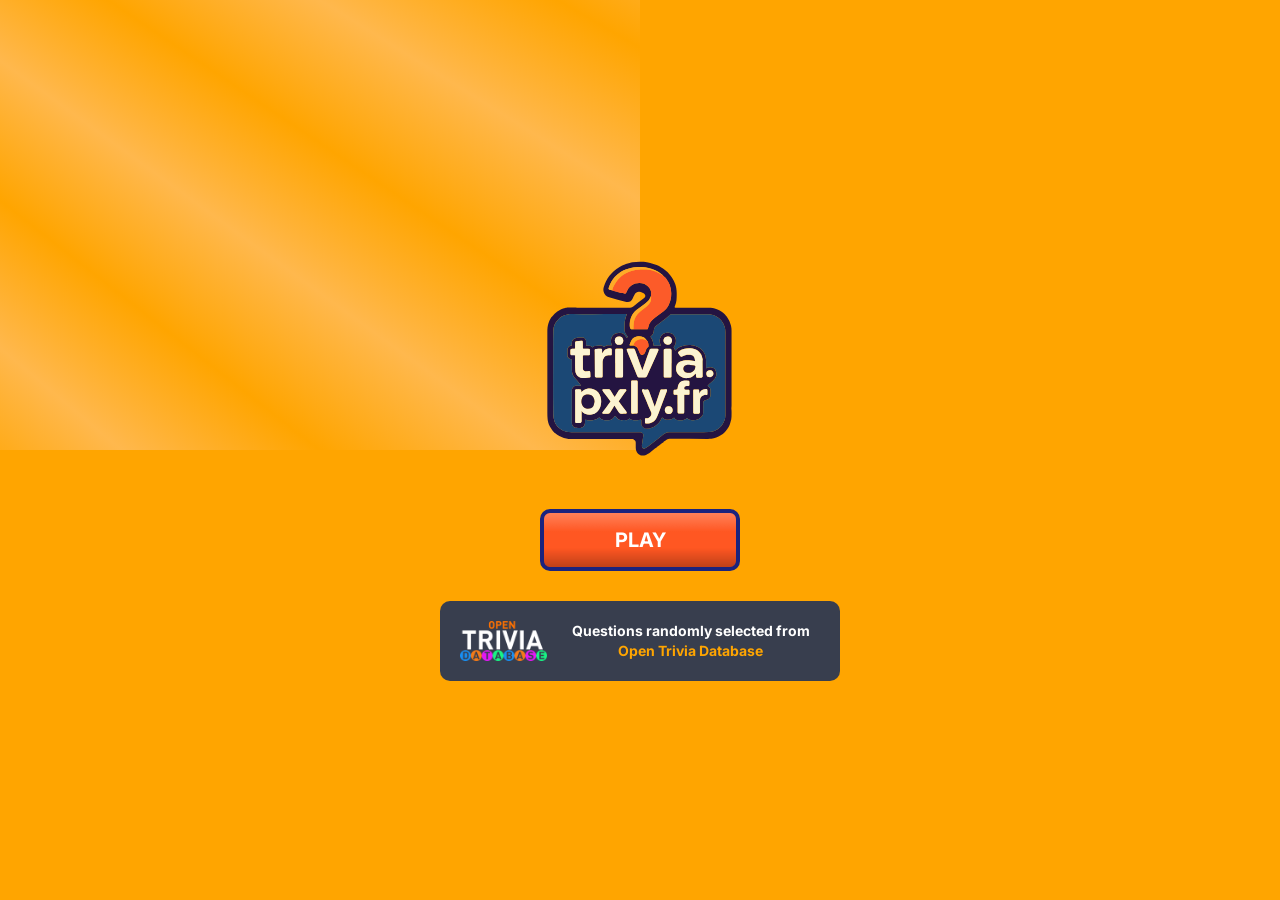
==== index.html @ 5b70786f "Add favicon and page description" ====
<!DOCTYPE html>
<html lang="fr">
<head>
    <meta charset="UTF-8">
    <meta name="viewport" content="width=device-width, initial-scale=1.0">
    <meta name="description" content="Test your knowledge with our fun trivia quiz game featuring random questions from various categories">
    <title>Quiz Trivia</title>
    <link rel="icon" type="image/x-icon" href="images/favicon.ico">
    <link rel="preconnect" href="https://fonts.googleapis.com">
    <link rel="preconnect" href="https://fonts.gstatic.com" crossorigin>
    <link href="https://fonts.googleapis.com/css2?family=Inter:wght@800&display=swap" rel="stylesheet">
    <link rel="stylesheet" href="styles/main.css">
</head>
<body>
    <div class="container">
        <div id="difficulty-indicator" class="difficulty-indicator">
            <img src="" alt="Difficulty Level" class="difficulty-icon">
        </div>
        <div id="question-counter" class="counter">1/10</div>
        <div class="logo-container">
            <img src="images/logo.svg" alt="Logo Trivia" class="logo">
        </div>
        <button class="btn btn-play">PLAY</button>
        <div class="attribution-box">
            <img src="images/opentrivia-logo.png" alt="Open Trivia DB Logo" class="otdb-logo">
            <p>Questions randomly selected from <a href="https://opentdb.com/" target="_blank">Open Trivia Database</a></p>
        </div>
        <div id="quiz-container" style="display: none;">
            <div id="loading-spinner" class="spinner"></div>
            <div id="quiz-content">
                <div id="category"></div>
                <div id="question"></div>
                <div id="answers"></div>
            </div>
        </div>
        <div id="end-screen" style="display: none;">
            <h1>YOUR SCORE</h1>
            <div class="final-score"></div>
            <button class="btn btn-play">REPLAY</button>
            <button class="btn btn-back">BACK</button>
        </div>
    </div>
    
    <script src="scripts/quiz.js"></script>
    <script src="scripts/main.js"></script>
</body>
</html>
---- styles/main.css ----
* {
    margin: 0;
    padding: 0;
    box-sizing: border-box;
}

body {
    font-family: 'Inter', sans-serif;
    font-weight: 700;
    background: #FFA500;
    min-height: 100vh;
    display: flex;
    justify-content: center;
    align-items: center;
    position: relative;
    overflow: hidden;
}

body::before {
    content: '';
    position: fixed;
    width: 500vw;
    height: 500vh;
    background: repeating-conic-gradient(
        from 0deg,
        #FFA500,
        #FFB84D 2deg,
        #FFA500 4deg
    );
    animation: rotate 60s linear infinite;
    z-index: 0;
    transform-origin: center;
    transform: translate(-50%, -50%);
}

@keyframes rotate {
    from { transform: rotate(0deg); }
    to { transform: rotate(360deg); }
}

.container {
    width: 100%;
    max-width: 800px;
    margin: 0 auto;
    padding: 20px;
    text-align: center;
    position: relative;
    padding-top: 60px;  /* Ajout d'un padding en haut pour le compteur */
}

.counter {
    position: fixed;
    bottom: 20px;
    left: 50%;
    transform: translateX(-50%);
    font-size: 15px;
    color: white;
    background-color: #1a237e;
    padding: 10px 20px;
    border-radius: 10px;
    border: 4px solid white;
    z-index: 2;
    display: none;
}

.btn {
    font-family: 'Inter', sans-serif;
    font-weight: 700;
    border: none;
    padding: 15px 30px;
    margin: 10px;
    border-radius: 10px;
    font-size: 20px;
    cursor: pointer;
    color: white;
    text-transform: uppercase;
    border: 4px solid #1a237e;
    transition: transform 0.2s;
    min-width: 200px;
    position: relative;
    z-index: 2;
    background-color: #0086e6;
    overflow: hidden;
}

.btn::before {
    content: '';
    position: absolute;
    top: 0;
    left: 0;
    width: 100%;
    height: 35%;
    background: linear-gradient(to bottom,
        rgba(255, 255, 255, 0.25) 0%,
        rgba(255, 255, 255, 0) 100%
    );
    pointer-events: none;
}

.btn::after {
    content: '';
    position: absolute;
    bottom: 0;
    left: 0;
    width: 100%;
    height: 35%;
    background: linear-gradient(to top,
        rgba(0, 0, 0, 0.25) 0%,
        rgba(0, 0, 0, 0) 100%
    );
    pointer-events: none;
}

.btn:hover {
    transform: scale(1.05);
}

.btn-play {
    background-color: #FF5722;
}

.btn-true {
    background-color: #4CAF50;
}

.btn-false {
    background-color: #f44336;
}

#quiz-content {
    display: flex;
    flex-direction: column;
    align-items: center;
    width: 100%;
}

#quiz-container {
    display: flex;
    flex-direction: column;
    align-items: center;
    position: relative;
    z-index: 2;
    width: 100%;
}

#question {
    font-size: 24px;
    color: #0086e6;
    margin-bottom: 20px;
    background: rgba(255, 255, 255, 0.9);
    padding: 20px;
    border-radius: 10px;
    border: 4px solid #1a237e;
}

#answers {
    display: flex;
    flex-direction: column;
    width: 100%;
    max-width: 400px;
}

@media (max-width: 768px) {
    .btn {
        font-size: 20px;
        padding: 12px 24px;
        min-width: 160px;
    }
}

.feedback {
    position: fixed;
    top: 40px;
    left: 50%;
    transform: translateX(-50%);
    padding: 20px 40px;
    border-radius: 10px;
    color: white;
    font-size: 24px;
    z-index: 1000;
    animation: slideDown 1s ease-in-out;
}

.feedback.correct {
    background-color: #4CAF50;
    border: 4px solid #1a237e;
}

.feedback.incorrect {
    background-color: #f44336;
    border: 4px solid #1a237e;
    animation: slideDown 2s ease-in-out;
}

@keyframes slideDown {
    0% { 
        opacity: 0;
        transform: translate(-50%, -100%);
    }
    20% { 
        opacity: 1;
        transform: translate(-50%, 0);
    }
    80% { 
        opacity: 1;
        transform: translate(-50%, 0);
    }
    100% { 
        opacity: 0;
        transform: translate(-50%, -100%);
    }
}

#category {
    font-size: 20px;
    color: #1a237e;
    margin-bottom: 30px;
    display: inline-block;
    line-height: 1em;
    text-transform: uppercase;
}

#category::first-letter {
    font-size: 50px;
    margin-right: 10px;
    vertical-align: middle;
}

.spinner {
    width: 50px;
    height: 50px;
    border: 5px solid rgba(255, 255, 255, 0.3);
    border-radius: 50%;
    border-top-color: white;
    animation: spin 1s ease-in-out infinite;
    margin: 20px auto;
}

@keyframes spin {
    to { transform: rotate(360deg); }
}

.logo-container {
    width: 100%;
    display: flex;
    justify-content: center;
    align-items: center;
    margin-bottom: 40px;
}

.logo {
    width: 200px;
    height: 200px;
    animation: gentleRotate 10s ease-in-out infinite;
}

@keyframes gentleRotate {
    0% { transform: rotate(-5deg); }
    50% { transform: rotate(5deg); }
    100% { transform: rotate(-5deg); }
}

.btn-back {
    background-color: #1a237e;
}

#end-screen {
    display: flex;
    flex-direction: column;
    align-items: center;
    gap: 30px;
    z-index: 2;
    position: relative;
}

#end-screen h1 {
    color: #1a237e;
    font-size: 30px;
    text-transform: uppercase;
}

.final-score {
    font-size: 72px;
    color: #1a237e;
    font-weight: bold;
}


.attribution-box {
    background-color: #383e4e;
    padding: 20px;
    border-radius: 10px;
    margin-top: 20px;
    color: white;
    display: flex;
    align-items: center;
    gap: 15px;
    max-width: 400px;
    margin-left: auto;
    margin-right: auto;
}

.attribution-box img.otdb-logo {
    width: 87px;
    height: 40px;
}

.attribution-box p {
    margin: 0;
    font-size: 14px;
    line-height: 1.4;
}

.attribution-box a {
    color: #FFA500;
    text-decoration: none;
}

.attribution-box a:hover {
    text-decoration: underline;
}

.difficulty-indicator {
    position: fixed;
    top: 0px;
    left: 50%;
    transform: translateX(-50%);
    display: none;
}

.difficulty-icon {
    width: 100px;
    height: 50px;
}
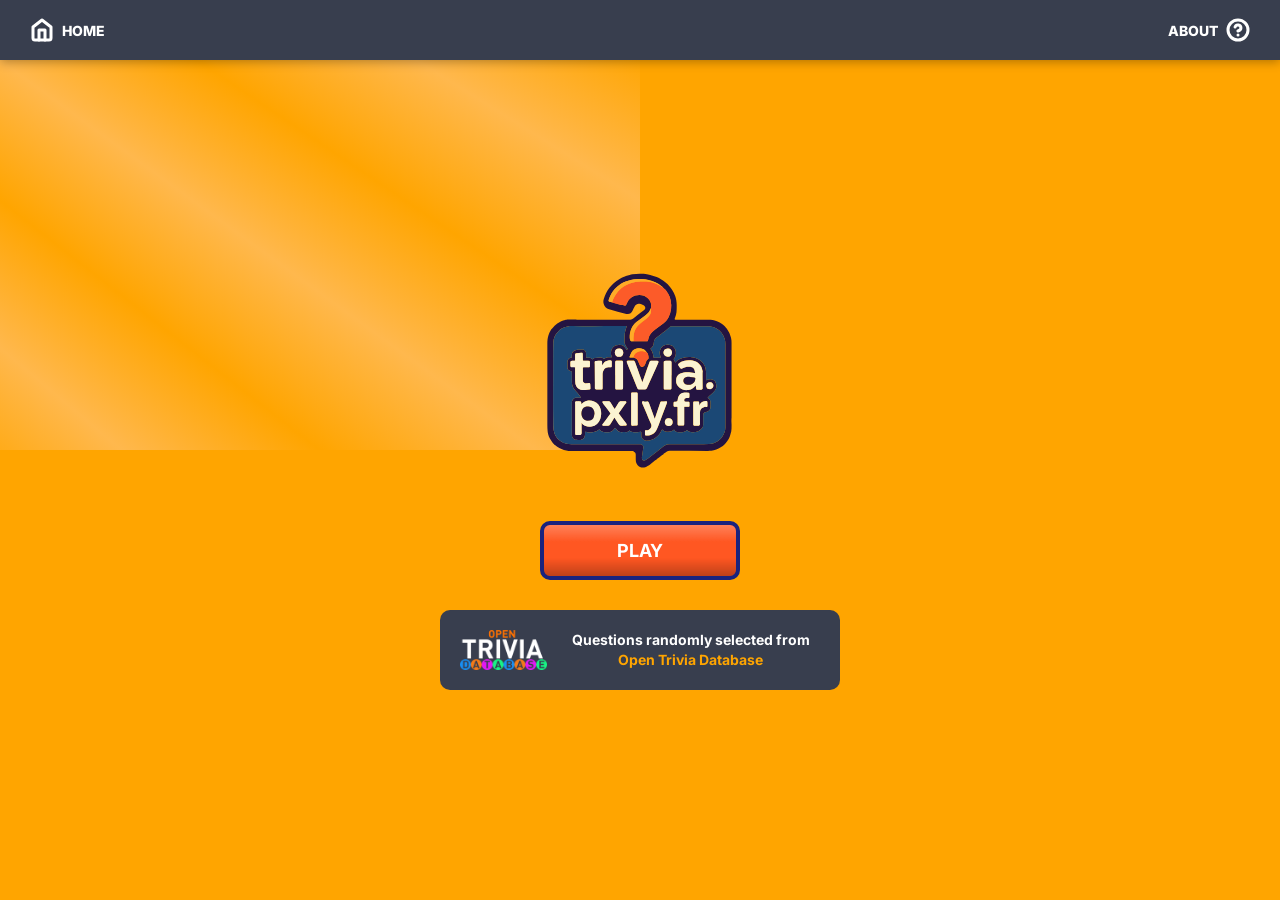
==== commit fd96abcb: "Déplace l'application à la racine du projet et retire .gitignore" ====
--- a/index.html
+++ b/index.html
@@ -1,29 +1,113 @@
 <!DOCTYPE html>
 <html lang="fr">
+
 <head>
     <meta charset="UTF-8">
     <meta name="viewport" content="width=device-width, initial-scale=1.0">
-    <meta name="description" content="Test your knowledge with our fun trivia quiz game featuring random questions from various categories">
+    <meta name="description"
+        content="Test your knowledge with our fun trivia quiz game featuring random questions from various categories">
     <title>Quiz Trivia</title>
     <link rel="icon" type="image/x-icon" href="images/favicon.ico">
+    <link rel="manifest" href="manifest.json">
+    <meta name="theme-color" content="#1a237e">
+    <link rel="apple-touch-icon" href="images/icon-192x192.png">
     <link rel="preconnect" href="https://fonts.googleapis.com">
     <link rel="preconnect" href="https://fonts.gstatic.com" crossorigin>
     <link href="https://fonts.googleapis.com/css2?family=Inter:wght@800&display=swap" rel="stylesheet">
     <link rel="stylesheet" href="styles/main.css">
 </head>
+
 <body>
+    <nav class="navbar">
+        <button id="nav-home" class="nav-btn">
+            <svg class="nav-icon" viewBox="0 0 24 24" fill="none" stroke="currentColor" stroke-width="3"
+                stroke-linecap="round" stroke-linejoin="round">
+                <path d="m3 9 9-7 9 7v11a2 2 0 0 1-2 2H5a2 2 0 0 1-2-2z" />
+                <polyline points="9 22 9 12 15 12 15 22" />
+            </svg>
+            <span>HOME</span>
+        </button>
+        <button id="nav-about" class="nav-btn">
+            <span>ABOUT</span>
+            <svg class="nav-icon" viewBox="0 0 24 24" fill="none" stroke="currentColor" stroke-width="3"
+                stroke-linecap="round" stroke-linejoin="round">
+                <circle cx="12" cy="12" r="10" />
+                <path d="M9.09 9a3 3 0 0 1 5.83 1c0 2-3 3-3 3" />
+                <line x1="12" y1="17" x2="12.01" y2="17" />
+            </svg>
+        </button>
+    </nav>
+
+    <div id="about-modal" class="modal">
+        <div class="modal-content">
+            <span class="close-modal">&times;</span>
+            <h2>RULES OF THE GAME</h2>
+            <div class="modal-body">
+                <p>Welcome to <strong>Quiz Trivia</strong>! Test your knowledge across many categories.</p>
+                <ul>
+                    <li>You have <strong>10 questions</strong> per game.</li>
+                    <li>Each correct answer earns you <strong>10 points</strong>.</li>
+                    <li>Use <strong>/2</strong> jokers to remove two wrong answers.</li>
+                    <li>Try to get the highest score possible!</li>
+                </ul>
+            </div>
+            <button class="btn btn-play close-modal-btn">GOT IT!</button>
+        </div>
+    </div>
+
     <div class="container">
         <div id="difficulty-indicator" class="difficulty-indicator">
-            <img src="" alt="Difficulty Level" class="difficulty-icon">
+            <span class="difficulty-text"></span>
+        </div>
+        <div id="helper-buttons" class="helper-buttons" style="display: none;">
+            <button class="helper-btn">/2</button>
+            <button class="helper-btn">/2</button>
+            <button class="helper-btn">/2</button>
         </div>
         <div id="question-counter" class="counter">1/10</div>
         <div class="logo-container">
             <img src="images/logo.svg" alt="Logo Trivia" class="logo">
         </div>
-        <button class="btn btn-play">PLAY</button>
+        <button id="start-btn" class="btn btn-play">PLAY</button>
+
+        <div id="category-selection" style="display: none;">
+            <h2 class="selection-title">CHOOSE A THEME</h2>
+            <div class="select-wrapper">
+                <select id="category-select" class="custom-select">
+                    <option value="">🌐 Mixed / Random</option>
+                    <option value="9">🌐 General Knowledge</option>
+                    <option value="10">📚 Entertainment: Books</option>
+                    <option value="11">🎬 Entertainment: Film</option>
+                    <option value="12">🎵 Entertainment: Music</option>
+                    <option value="13">🎭 Entertainment: Musicals & Theatres</option>
+                    <option value="14">📺 Entertainment: Television</option>
+                    <option value="15">🎮 Entertainment: Video Games</option>
+                    <option value="16">🎲 Entertainment: Board Games</option>
+                    <option value="17">🌿 Science & Nature</option>
+                    <option value="18">💻 Science: Computers</option>
+                    <option value="19">➗ Science: Mathematics</option>
+                    <option value="20">🧙 Mythology</option>
+                    <option value="21">⚽ Sports</option>
+                    <option value="22">🗺️ Geography</option>
+                    <option value="23">🏛️ History</option>
+                    <option value="24">🗳️ Politics</option>
+                    <option value="25">🎨 Art</option>
+                    <option value="26">🌟 Celebrities</option>
+                    <option value="27">🐾 Animals</option>
+                    <option value="28">🚗 Vehicles</option>
+                    <option value="29">💥 Entertainment: Comics</option>
+                    <option value="30">📱 Science: Gadgets</option>
+                    <option value="31">🎌 Entertainment: Japanese Anime & Manga</option>
+                    <option value="32">🐭 Entertainment: Cartoon & Animations</option>
+                </select>
+            </div>
+            <button id="confirm-category-btn" class="btn btn-play">START QUIZ</button>
+        </div>
+
         <div class="attribution-box">
             <img src="images/opentrivia-logo.png" alt="Open Trivia DB Logo" class="otdb-logo">
-            <p>Questions randomly selected from <a href="https://opentdb.com/" target="_blank">Open Trivia Database</a></p>
+            <p>Questions randomly selected from <a href="https://opentdb.com/" target="_blank">Open Trivia Database</a>
+            </p>
         </div>
         <div id="quiz-container" style="display: none;">
             <div id="loading-spinner" class="spinner"></div>
@@ -34,14 +118,34 @@
             </div>
         </div>
         <div id="end-screen" style="display: none;">
-            <h1>YOUR SCORE</h1>
-            <div class="final-score"></div>
-            <button class="btn btn-play">REPLAY</button>
-            <button class="btn btn-back">BACK</button>
+            <h1>FINAL SCORE</h1>
+            <div class="score-box">
+                <div class="final-score">0</div>
+                <div class="score-max">/ 100</div>
+            </div>
+            <div id="score-comment" class="score-comment">PERFECT!</div>
+            <div class="end-actions">
+                <button class="btn btn-play">REPLAY</button>
+                <button class="btn btn-back">BACK</button>
+            </div>
         </div>
     </div>
-    
+
     <script src="scripts/quiz.js"></script>
     <script src="scripts/main.js"></script>
+    <script>
+        if ('serviceWorker' in navigator) {
+            window.addEventListener('load', () => {
+                navigator.serviceWorker.register('sw.js')
+                    .then(registration => {
+                        console.log('ServiceWorker registration successful');
+                    })
+                    .catch(err => {
+                        console.log('ServiceWorker registration failed: ', err);
+                    });
+            });
+        }
+    </script>
 </body>
+
 </html>
--- a/styles/main.css
+++ b/styles/main.css
@@ -2,6 +2,11 @@
     margin: 0;
     padding: 0;
     box-sizing: border-box;
+}
+
+*:focus-visible {
+    outline: 4px solid #000000;
+    outline-offset: 2px;
 }
 
 body {
@@ -21,12 +26,10 @@
     position: fixed;
     width: 500vw;
     height: 500vh;
-    background: repeating-conic-gradient(
-        from 0deg,
-        #FFA500,
-        #FFB84D 2deg,
-        #FFA500 4deg
-    );
+    background: repeating-conic-gradient(from 0deg,
+            #FFA500,
+            #FFB84D 2deg,
+            #FFA500 4deg);
     animation: rotate 60s linear infinite;
     z-index: 0;
     transform-origin: center;
@@ -34,18 +37,27 @@
 }
 
 @keyframes rotate {
-    from { transform: rotate(0deg); }
-    to { transform: rotate(360deg); }
+    from {
+        transform: rotate(0deg);
+    }
+
+    to {
+        transform: rotate(360deg);
+    }
 }
 
 .container {
     width: 100%;
     max-width: 800px;
     margin: 0 auto;
-    padding: 20px;
+    padding: 80px 20px 20px;
     text-align: center;
     position: relative;
-    padding-top: 60px;  /* Ajout d'un padding en haut pour le compteur */
+    min-height: 100vh;
+    display: flex;
+    flex-direction: column;
+    justify-content: center;
+    align-items: center;
 }
 
 .counter {
@@ -66,11 +78,10 @@
 .btn {
     font-family: 'Inter', sans-serif;
     font-weight: 700;
-    border: none;
     padding: 15px 30px;
     margin: 10px;
     border-radius: 10px;
-    font-size: 20px;
+    font-size: 18px;
     cursor: pointer;
     color: white;
     text-transform: uppercase;
@@ -91,9 +102,8 @@
     width: 100%;
     height: 35%;
     background: linear-gradient(to bottom,
-        rgba(255, 255, 255, 0.25) 0%,
-        rgba(255, 255, 255, 0) 100%
-    );
+            rgba(255, 255, 255, 0.25) 0%,
+            rgba(255, 255, 255, 0) 100%);
     pointer-events: none;
 }
 
@@ -105,9 +115,8 @@
     width: 100%;
     height: 35%;
     background: linear-gradient(to top,
-        rgba(0, 0, 0, 0.25) 0%,
-        rgba(0, 0, 0, 0) 100%
-    );
+            rgba(0, 0, 0, 0.25) 0%,
+            rgba(0, 0, 0, 0) 100%);
     pointer-events: none;
 }
 
@@ -144,10 +153,10 @@
 }
 
 #question {
-    font-size: 24px;
-    color: #0086e6;
+    font-size: 20px;
+    color: #1a237e;
     margin-bottom: 20px;
-    background: rgba(255, 255, 255, 0.9);
+    background: #ffd183;
     padding: 20px;
     border-radius: 10px;
     border: 4px solid #1a237e;
@@ -162,7 +171,7 @@
 
 @media (max-width: 768px) {
     .btn {
-        font-size: 20px;
+        font-size: 16px;
         padding: 12px 24px;
         min-width: 160px;
     }
@@ -170,7 +179,7 @@
 
 .feedback {
     position: fixed;
-    top: 40px;
+    top: 100px;
     left: 50%;
     transform: translateX(-50%);
     padding: 20px 40px;
@@ -193,26 +202,29 @@
 }
 
 @keyframes slideDown {
-    0% { 
+    0% {
         opacity: 0;
         transform: translate(-50%, -100%);
     }
-    20% { 
+
+    20% {
         opacity: 1;
         transform: translate(-50%, 0);
     }
-    80% { 
+
+    80% {
         opacity: 1;
         transform: translate(-50%, 0);
     }
-    100% { 
+
+    100% {
         opacity: 0;
         transform: translate(-50%, -100%);
     }
 }
 
 #category {
-    font-size: 20px;
+    font-size: 16px;
     color: #1a237e;
     margin-bottom: 30px;
     display: inline-block;
@@ -221,7 +233,7 @@
 }
 
 #category::first-letter {
-    font-size: 50px;
+    font-size: 40px;
     margin-right: 10px;
     vertical-align: middle;
 }
@@ -237,7 +249,9 @@
 }
 
 @keyframes spin {
-    to { transform: rotate(360deg); }
+    to {
+        transform: rotate(360deg);
+    }
 }
 
 .logo-container {
@@ -255,9 +269,17 @@
 }
 
 @keyframes gentleRotate {
-    0% { transform: rotate(-5deg); }
-    50% { transform: rotate(5deg); }
-    100% { transform: rotate(-5deg); }
+    0% {
+        transform: rotate(-5deg);
+    }
+
+    50% {
+        transform: rotate(5deg);
+    }
+
+    100% {
+        transform: rotate(-5deg);
+    }
 }
 
 .btn-back {
@@ -265,24 +287,72 @@
 }
 
 #end-screen {
-    display: flex;
+    display: none;
     flex-direction: column;
     align-items: center;
-    gap: 30px;
+    gap: 20px;
     z-index: 2;
     position: relative;
+    background: rgba(255, 255, 255, 0.2);
+    backdrop-filter: blur(10px);
+    padding: 40px;
+    border-radius: 30px;
+    border: 6px solid #1a237e;
+    box-shadow: 0 15px 35px rgba(0, 0, 0, 0.2);
+    animation: celebrateIn 0.6s cubic-bezier(0.34, 1.56, 0.64, 1);
+}
+
+@keyframes celebrateIn {
+    0% {
+        transform: scale(0.5);
+        opacity: 0;
+    }
+
+    100% {
+        transform: scale(1);
+        opacity: 1;
+    }
 }
 
 #end-screen h1 {
     color: #1a237e;
-    font-size: 30px;
+    font-size: 28px;
     text-transform: uppercase;
+    margin: 0;
+    letter-spacing: 2px;
+}
+
+.score-box {
+    background: #ffd183;
+    padding: 30px 50px;
+    border-radius: 20px;
+    display: flex;
+    flex-direction: column;
+    align-items: center;
+    gap: 5px;
 }
 
 .final-score {
-    font-size: 72px;
-    color: #1a237e;
-    font-weight: bold;
+    font-size: 80px;
+    color: #1a237e;
+    font-weight: 900;
+    line-height: 1;
+    text-shadow: 2px 2px 0px white;
+}
+
+.score-max {
+    font-size: 20px;
+    color: #1a237e;
+    opacity: 0.8;
+    font-weight: 800;
+}
+
+.score-comment {
+    font-size: 22px;
+    color: #1a237e;
+    font-weight: 800;
+    margin-bottom: 10px;
+    text-transform: uppercase;
 }
 
 
@@ -322,13 +392,279 @@
 
 .difficulty-indicator {
     position: fixed;
-    top: 0px;
-    left: 50%;
-    transform: translateX(-50%);
+    top: 75px;
+    left: 20px;
     display: none;
-}
-
-.difficulty-icon {
-    width: 100px;
-    height: 50px;
+    padding: 3px 12px 5px;
+    border-radius: 8px;
+    border: 3px solid #1a237e;
+    background: white;
+    z-index: 1000;
+}
+
+.difficulty-text {
+    font-size: 11px;
+    font-weight: 800;
+    text-transform: uppercase;
+    color: #1a237e;
+}
+
+.difficulty-easy {
+    background-color: #ffd183;
+    border-color: #4CAF50;
+}
+
+.difficulty-easy .difficulty-text {
+    color: #2e7d32;
+}
+
+.difficulty-medium {
+    background-color: #ffd183;
+    border-color: #FF9800;
+}
+
+.difficulty-medium .difficulty-text {
+    color: #e65100;
+}
+
+.difficulty-hard {
+    background-color: #ffd183;
+    border-color: #f44336;
+}
+
+.difficulty-hard .difficulty-text {
+    color: #c62828;
+}
+
+/* Consolidated helper buttons below */
+
+.helper-btn {
+    width: 40px;
+    height: 40px;
+    border-radius: 50%;
+    background-color: #0086e6;
+    color: white;
+    border: 4px solid #1a237e;
+    cursor: pointer;
+    font-family: 'Inter', sans-serif;
+    font-weight: 700;
+    display: flex;
+    align-items: center;
+    justify-content: center;
+    transition: transform 0.2s;
+}
+
+.helper-btn:hover {
+    transform: scale(1.1);
+}
+
+/* Navbar styles */
+.navbar {
+    position: fixed;
+    top: 0;
+    left: 0;
+    width: 100%;
+    height: 60px;
+    background-color: #383e4e;
+    display: flex;
+    justify-content: space-between;
+    align-items: center;
+    padding: 0 20px;
+    z-index: 2000;
+    box-shadow: 0 2px 10px rgba(0, 0, 0, 0.3);
+}
+
+.nav-btn {
+    background: none;
+    border: none;
+    color: white;
+    display: flex;
+    align-items: center;
+    gap: 8px;
+    cursor: pointer;
+    font-family: 'Inter', sans-serif;
+    font-weight: 800;
+    font-size: 14px;
+    transition: transform 0.2s, opacity 0.2s;
+    padding: 10px;
+}
+
+.nav-btn:hover {
+    transform: scale(1.1);
+    opacity: 0.9;
+}
+
+.nav-icon {
+    width: 24px;
+    height: 24px;
+}
+
+/* Modal styles */
+.modal {
+    display: none;
+    position: fixed;
+    z-index: 3000;
+    left: 0;
+    top: 0;
+    width: 100%;
+    height: 100%;
+    overflow: auto;
+    background-color: rgba(0, 0, 0, 0.7);
+    backdrop-filter: blur(5px);
+    align-items: center;
+    justify-content: center;
+}
+
+.modal.show {
+    display: flex;
+}
+
+.modal-content {
+    background-color: #ffffff;
+    padding: 30px;
+    border: 6px solid #1a237e;
+    border-radius: 20px;
+    width: 90%;
+    max-width: 500px;
+    position: relative;
+    box-shadow: 0 10px 30px rgba(0, 0, 0, 0.5);
+    text-align: center;
+    animation: modalIn 0.3s ease-out;
+}
+
+@keyframes modalIn {
+    from {
+        transform: scale(0.8);
+        opacity: 0;
+    }
+
+    to {
+        transform: scale(1);
+        opacity: 1;
+    }
+}
+
+.close-modal {
+    position: absolute;
+    right: 20px;
+    top: 10px;
+    color: #1a237e;
+    font-size: 40px;
+    font-weight: bold;
+    cursor: pointer;
+    transition: transform 0.2s;
+}
+
+.close-modal:hover {
+    transform: scale(1.2);
+}
+
+.modal-content h2 {
+    color: #1a237e;
+    margin-bottom: 20px;
+    text-transform: uppercase;
+}
+
+.modal-body {
+    text-align: left;
+    margin-bottom: 25px;
+    color: #383e4e;
+    font-weight: 500;
+    line-height: 1.6;
+}
+
+.modal-body ul {
+    margin-top: 15px;
+    margin-left: 20px;
+}
+
+.modal-body li {
+    margin-bottom: 10px;
+}
+
+.close-modal-btn {
+    width: 100%;
+    margin: 0;
+}
+
+/* Cleaned up duplicate container */
+
+/* Difficulty position handled in main class */
+
+/* Category Selection styles */
+#category-selection {
+    display: flex;
+    flex-direction: column;
+    align-items: center;
+    gap: 20px;
+    z-index: 2;
+    position: relative;
+    padding: 30px;
+    background: rgba(255, 255, 255, 0.2);
+    backdrop-filter: blur(10px);
+    border-radius: 20px;
+    border: 4px solid #1a237e;
+    margin-bottom: 30px;
+    animation: fadeIn 0.5s ease-out;
+}
+
+@keyframes fadeIn {
+    from {
+        opacity: 0;
+        transform: translateY(20px);
+    }
+
+    to {
+        opacity: 1;
+        transform: translateY(0);
+    }
+}
+
+.selection-title {
+    color: #1a237e;
+    font-size: 24px;
+    margin-bottom: 10px;
+}
+
+.select-wrapper {
+    width: 100%;
+    max-width: 400px;
+    position: relative;
+}
+
+.custom-select {
+    width: 100%;
+    padding: 15px;
+    font-family: 'Inter', sans-serif;
+    font-size: 18px;
+    font-weight: 700;
+    color: #1a237e;
+    background: white;
+    border: 4px solid #1a237e;
+    border-radius: 12px;
+    cursor: pointer;
+    appearance: none;
+    background-image: url("data:image/svg+xml;charset=UTF-8,%3csvg xmlns='http://www.w3.org/2000/svg' viewBox='0 0 24 24' fill='none' stroke='%231a237e' stroke-width='3' stroke-linecap='round' stroke-linejoin='round'%3e%3cpolyline points='6 9 12 15 18 9'%3e%3c/polyline%3e%3c/svg%3e");
+    background-repeat: no-repeat;
+    background-position: right 15px center;
+    background-size: 20px;
+    transition: all 0.2s;
+}
+
+.custom-select:hover {
+    transform: scale(1.02);
+}
+
+.custom-select:focus-visible {
+    outline: 4px solid #000000;
+    outline-offset: 2px;
+}
+
+.helper-buttons {
+    position: fixed;
+    top: 75px;
+    right: 20px;
+    display: flex;
+    gap: 10px;
+    z-index: 1000;
 }
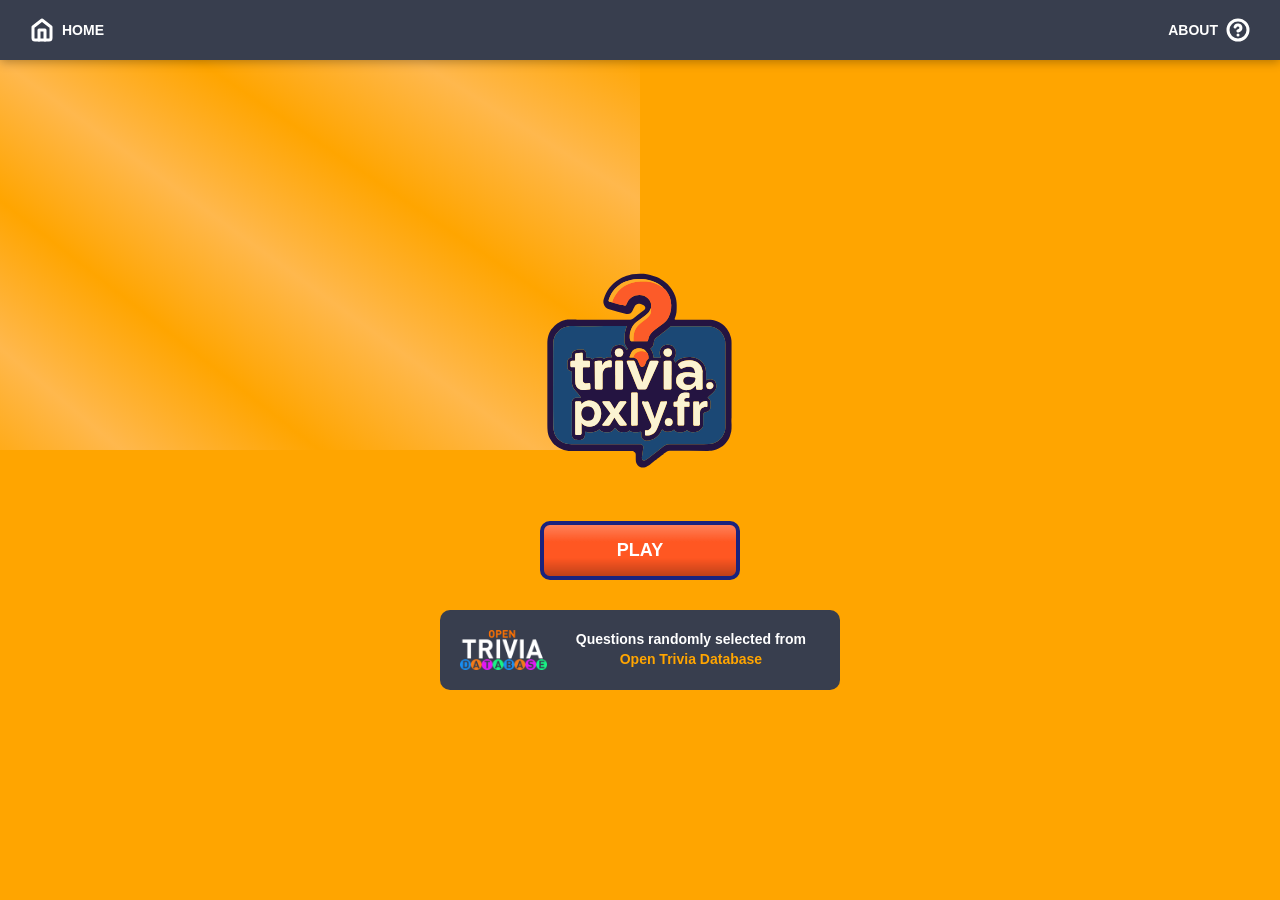
==== commit 32d2c904: "Déclare l'anglais comme langue de la page et du manifest" ====
--- a/index.html
+++ b/index.html
@@ -1,5 +1,5 @@
 <!DOCTYPE html>
-<html lang="fr">
+<html lang="en">
 
 <head>
     <meta charset="UTF-8">
@@ -7,13 +7,11 @@
     <meta name="description"
         content="Test your knowledge with our fun trivia quiz game featuring random questions from various categories">
     <title>Quiz Trivia</title>
-    <link rel="icon" type="image/x-icon" href="images/favicon.ico">
+    <link rel="icon" href="images/favicon.ico" sizes="32x32">
+    <link rel="icon" type="image/svg+xml" href="images/logo.svg">
     <link rel="manifest" href="manifest.json">
-    <meta name="theme-color" content="#1a237e">
-    <link rel="apple-touch-icon" href="images/icon-192x192.png">
-    <link rel="preconnect" href="https://fonts.googleapis.com">
-    <link rel="preconnect" href="https://fonts.gstatic.com" crossorigin>
-    <link href="https://fonts.googleapis.com/css2?family=Inter:wght@800&display=swap" rel="stylesheet">
+    <meta name="theme-color" content="#383e4e">
+    <link rel="apple-touch-icon" href="images/apple-touch-icon.png">
     <link rel="stylesheet" href="styles/main.css">
 </head>
 
@@ -101,6 +99,7 @@
                     <option value="32">🐭 Entertainment: Cartoon & Animations</option>
                 </select>
             </div>
+            <p id="load-error" class="load-error" role="alert"></p>
             <button id="confirm-category-btn" class="btn btn-play">START QUIZ</button>
         </div>
 
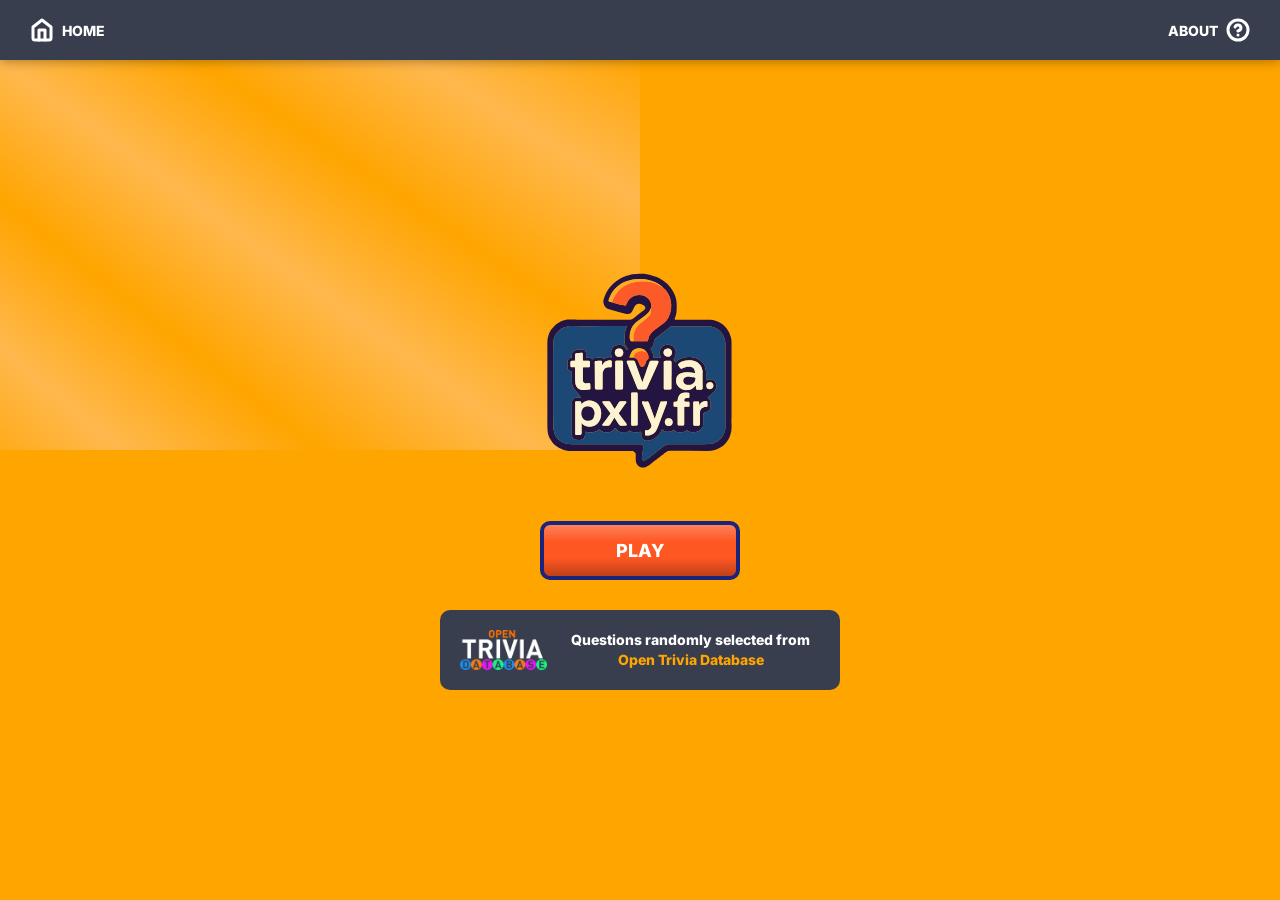
==== commit af45bad6: "Héberge la police Inter localement pour le mode hors ligne" ====
--- a/index.html
+++ b/index.html
@@ -1,5 +1,5 @@
 <!DOCTYPE html>
-<html lang="en">
+<html lang="fr">
 
 <head>
     <meta charset="UTF-8">
@@ -99,7 +99,6 @@
                     <option value="32">🐭 Entertainment: Cartoon & Animations</option>
                 </select>
             </div>
-            <p id="load-error" class="load-error" role="alert"></p>
             <button id="confirm-category-btn" class="btn btn-play">START QUIZ</button>
         </div>
 
--- a/styles/main.css
+++ b/styles/main.css
@@ -1,3 +1,22 @@
+/* Inter 800, self-hosted so it is cached by the Service Worker for offline use */
+@font-face {
+    font-family: 'Inter';
+    font-style: normal;
+    font-weight: 800;
+    font-display: swap;
+    src: url('../fonts/inter-800-latin-ext.woff2') format('woff2');
+    unicode-range: U+0100-02BA, U+02BD-02C5, U+02C7-02CC, U+02CE-02D7, U+02DD-02FF, U+0304, U+0308, U+0329, U+1D00-1DBF, U+1E00-1E9F, U+1EF2-1EFF, U+2020, U+20A0-20AB, U+20AD-20C4, U+2113, U+2C60-2C7F, U+A720-A7FF;
+}
+
+@font-face {
+    font-family: 'Inter';
+    font-style: normal;
+    font-weight: 800;
+    font-display: swap;
+    src: url('../fonts/inter-800-latin.woff2') format('woff2');
+    unicode-range: U+0000-00FF, U+0131, U+0152-0153, U+02BB-02BC, U+02C6, U+02DA, U+02DC, U+0304, U+0308, U+0329, U+2000-206F, U+20AC, U+2122, U+2191, U+2193, U+2212, U+2215, U+FEFF, U+FFFD;
+}
+
 * {
     margin: 0;
     padding: 0;
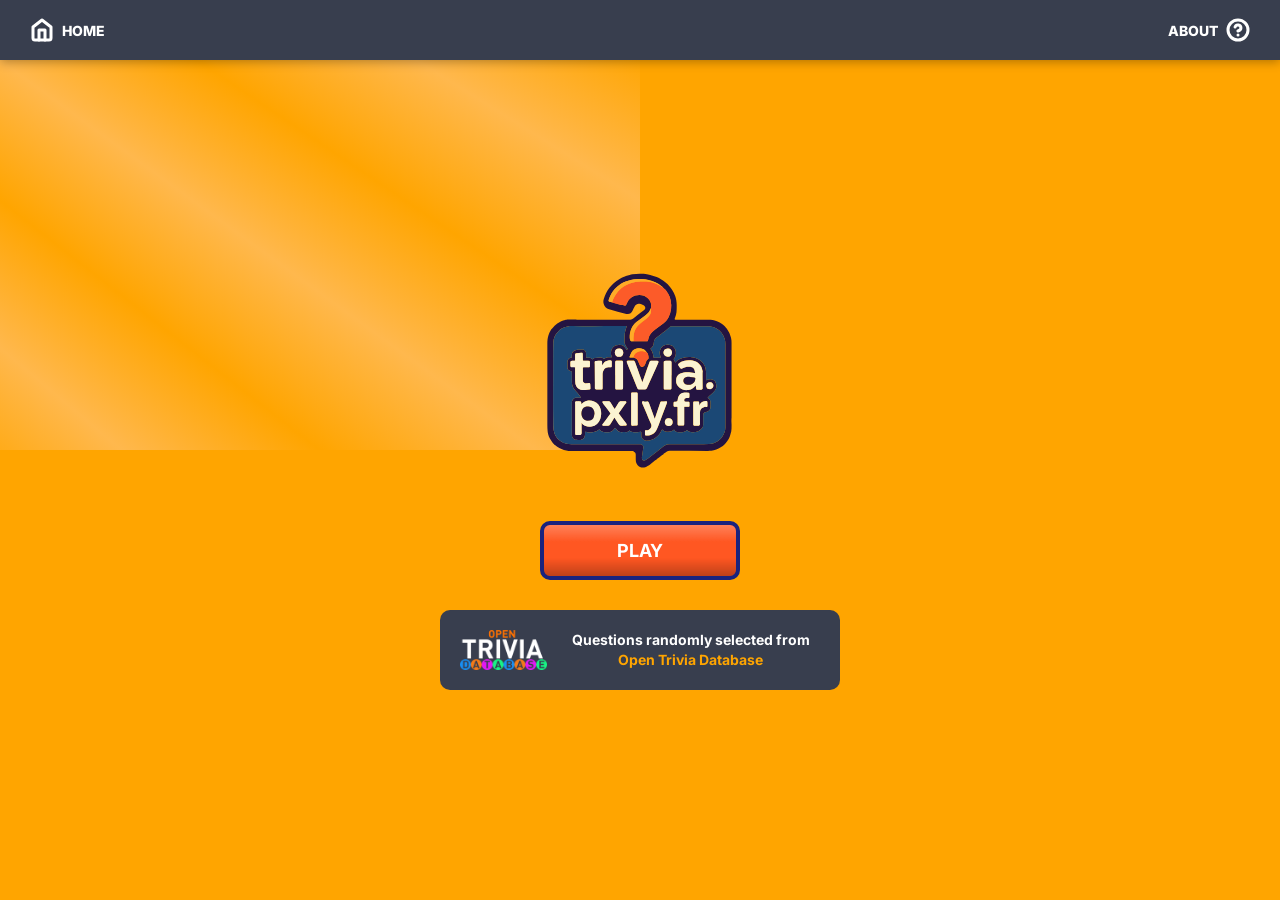
==== commit 21b37fe3: "Ajoute les icônes maskables, une apple-touch-icon opaque et un favicon 32 bits" ====
--- a/index.html
+++ b/index.html
@@ -12,6 +12,9 @@
     <link rel="manifest" href="manifest.json">
     <meta name="theme-color" content="#383e4e">
     <link rel="apple-touch-icon" href="images/apple-touch-icon.png">
+    <link rel="preconnect" href="https://fonts.googleapis.com">
+    <link rel="preconnect" href="https://fonts.gstatic.com" crossorigin>
+    <link href="https://fonts.googleapis.com/css2?family=Inter:wght@800&display=swap" rel="stylesheet">
     <link rel="stylesheet" href="styles/main.css">
 </head>
 
